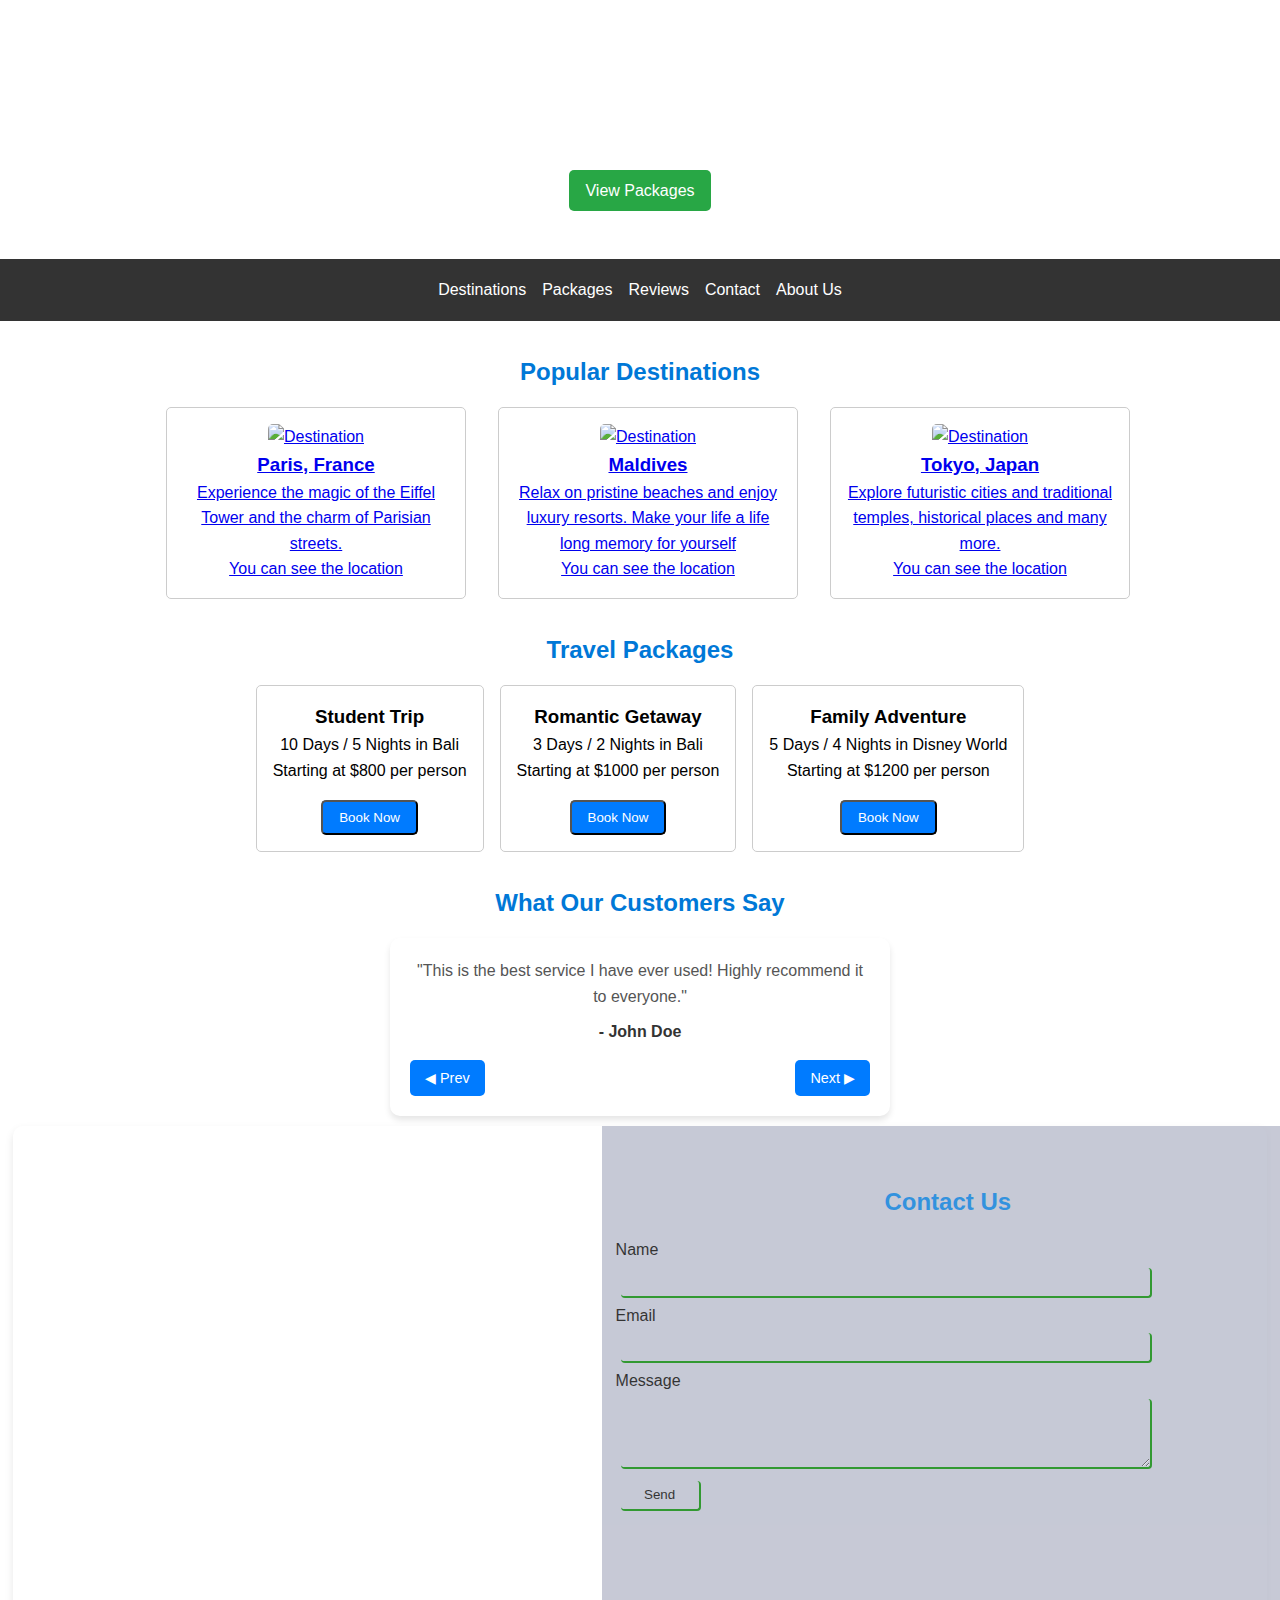
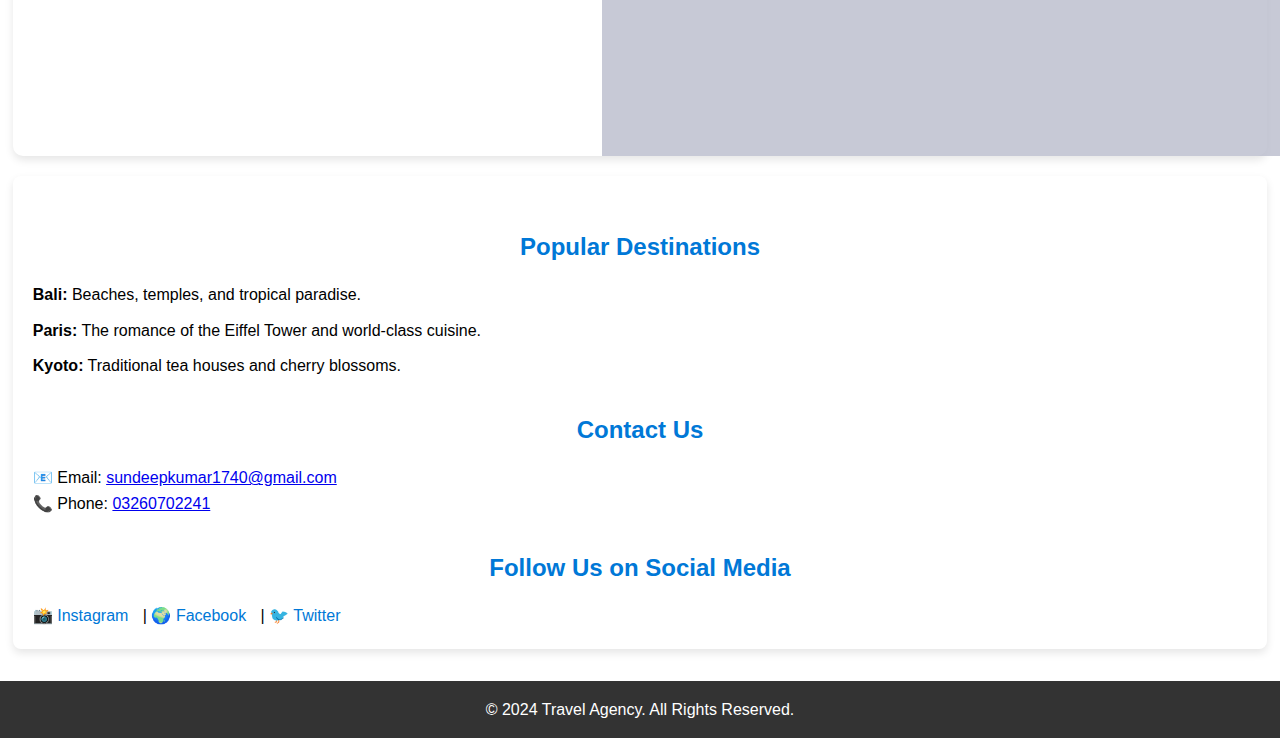
==== index.html @ 22fd6ca7 "initialize commit" ====
<!DOCTYPE html>
<html lang="en">
<head>
    <meta charset="UTF-8">
    <meta name="viewport" content="width=device-width, initial-scale=1.0">
    <title>Travel Agency</title>
    <link rel="stylesheet" href="style/styles.css">
    <link rel="stylesheet" href="style/responsive.css">
</head>
<body>
    <header>
        <div class="hero">
            <h1>Explore the World with Us!</h1>
            <p>Your next adventure is just a click away</p>
            <a href="#packages" class="btn">View Packages</a>
        </div>
    </header>

    <nav class="navBar active">
        <ul>
            <li><a href="#destinations">Destinations</a></li>
            <li><a href="#packages">Packages</a></li>
            <li><a href="#reviews">Reviews</a></li>
            <li><a href="#contact">Contact</a></li>
            <li><a href="#about">About Us</a></li>
        </ul>
    </nav>

    <main>
        <!-- Destinations Section -->
        <section id="destinations">
            <h2>Popular Destinations</h2>
            <div class="grid">
                <a target="_blank" href="paris/paris.html">
                <div class="card">
                    <img src="https://media.timeout.com/images/106181719/750/562/image.jpg" alt="Destination" class="img">
                    <h3>Paris, France</h3>
                    <p>Experience the magic of the Eiffel Tower and the charm of Parisian streets.</p>
                    <div class="location">
                        <a target="_blank" href="https://www.google.com/maps/place/Paris/data=!4m2!3m1!1s0x47e66e1f06e2b70f:0x40b82c3688c9460?sa=X&ved=1t:155783&ictx=111">You can see the location</a>
                    </div>
                </div>
            </a>
                <a target="_blank" href="maldives/maldives.html">
                <div class="card">
                    <img src="https://media.cnn.com/api/v1/images/stellar/prod/230516112548-01-crossroads-maldives-aerial.jpg?c=original&q=h_447,c_fill" alt="Destination" class="img">
                    <h3>Maldives</h3>
                    <p>Relax on pristine beaches and enjoy luxury resorts. Make your life a life long memory for yourself</p>
                    <div class="location">
                        <a target="_blank" href="https://www.google.com/maps/place/maldives/data=!4m2!3m1!1s0x24b599bfaafb7bbd:0x414509e181956289?sa=X&ved=1t:155783&ictx=111">You can see the location</a>
                    </div>
                </div>
                </a>
                <a target="_blank" href="tokyo/tokyo.htm">
                <div class="card">
                    <img src="https://media.nomadicmatt.com/2024/tokyothings.jpeg" alt="Destination" class="img">
                    <h3>Tokyo, Japan</h3>
                    <p>Explore futuristic cities and traditional temples, historical places and many more.</p>
                    <div class="location">
                        <a target="_blank" href="https://www.google.com/maps/place/tokyo/data=!4m2!3m1!1s0x605d1b87f02e57e7:0x2e01618b22571b89?sa=X&ved=1t:155783&ictx=111">You can see the location</a>
                    </div>
                </div>
                </a>
            </div>
        </section>

        <!-- Packages Section -->
        <section id="packages">
            <h2>Travel Packages</h2>
            <div class="grid">
                <div class="card">
                    <h3>Student Trip</h3>
                    <p>10 Days / 5 Nights in Bali</p>
                    <p>Starting at $800 per person</p>
                    <button class="btn">Book Now</button>
                </div>
                <div class="card">
                    <h3>Romantic Getaway</h3>
                    <p>3 Days / 2 Nights in Bali</p>
                    <p>Starting at $1000 per person</p>
                    <button class="btn">Book Now</button>
                </div>
                <div class="card">
                    <h3>Family Adventure</h3>
                    <p>5 Days / 4 Nights in Disney World</p>
                    <p>Starting at $1200 per person</p>
                    <button class="btn">Book Now</button>
                </div>
            </div>
        </section>

        <!-- Reviews Section -->
        <section id="reviews">
            <h2>What Our Customers Say</h2>
            <div class="testimonial-container">
                <div class="testimonial active">
                    <p>"This is the best service I have ever used! Highly recommend it to everyone."</p>
                    <div class="author">- John Doe</div>
                </div>
                <div class="testimonial">
                    <p>"Amazing experience! Customer support was outstanding and very helpful."</p>
                    <div class="author">- Jane Smith</div>
                </div>
                <div class="testimonial">
                    <p>"I have seen great results in just a few weeks. Totally worth it!"</p>
                    <div class="author">- Emily Davis</div>
                </div>
                <div class="controls">
                    <button id="prev">&#9664; Prev</button>
                    <button id="next">Next &#9654;</button>
                </div>
            </div>
        </section>

        <!-- Contact Section -->
        <section id="contact">
            <form id="contactForm">
                <h2>Contact Us</h2>
                <label for="name">Name</label>
                <input type="text" id="name" name="name" required class="input">

                <label for="email"><p class="label">Email</p></label>
                <input type="email" id="email" name="email" required class="input">

                <label for="message">Message</label>
                <textarea id="message" name="message" rows="5" required class="input textarea"></textarea>

                <button type="submit" class="input" id="sbtm">Send</button>
                <p id="formResponse"></p>
            </form>
        </section>

        <!-- About Us Section -->
        <section id="about">
            <div class="container">
                <h2>Popular Destinations</h2>
                <ul>
                    <li><strong>Bali:</strong> Beaches, temples, and tropical paradise.</li>
                    <li><strong>Paris:</strong> The romance of the Eiffel Tower and world-class cuisine.</li>
                    <li><strong>Kyoto:</strong> Traditional tea houses and cherry blossoms.</li>
                </ul>
        
                <div class="contact">
                    <h2>Contact Us</h2>
                    <p>
                        📧 Email: <a href="mailto:sundeepkumar1740@gmail.com">sundeepkumar1740@gmail.com</a><br>
                        📞 Phone: <a href="tel:+03260702241">03260702241</a>
                    </p>
                </div>
        
                <div class="social">
                    <h2>Follow Us on Social Media</h2>
                    <p>
                        📸 <a href="#">Instagram</a> | 🌍 <a href="#">Facebook</a> | 🐦 <a href="#">Twitter</a>
                    </p>
                </div>
            </div>
        </section>
    </main>

    <footer>
        <p>&copy; 2024 Travel Agency. All Rights Reserved.</p>
    </footer>



    <script src="script/script.js" defer></script>
    <script src="script/responsive.js"></script>
    <script src="https://kit.fontawesome.com/7ae84f8337.js" crossorigin="anonymous"></script>
</body>
</html>
---- style/styles.css ----
/* Basic Reset */
* {
    margin: 0;
    padding: 0;
    box-sizing: border-box;
}

html{
    scroll-behavior: smooth;
}

body {
    font-family: Arial, sans-serif;
    line-height: 1.6;
}

header{
    background: url('https://encrypted-tbn0.gstatic.com/images?q=tbn:ANd9GcT0b5gqTaylvl66A-fNLn7M8ev5IpdPEl6emw&s') no-repeat center center/cover;
    color: #fff;
    text-align: center;
    padding: 3rem 1rem;
}
/* header .hero {
    background: url('https://encrypted-tbn0.gstatic.com/images?q=tbn:ANd9GcT0b5gqTaylvl66A-fNLn7M8ev5IpdPEl6emw&s') no-repeat center center/cover;
    color: #fff;
    text-align: center;
    padding: 3rem 1rem;
} */

header .hero h1 {
    font-size: 2.5rem;
    margin-bottom: 1rem;
}

header .hero .btn {
    background: #28a745;
    color: #fff;
    padding: 0.5rem 1rem;
    text-decoration: none;
    border-radius: 5px;
    margin-top: 1rem;
}

nav {
    background: #333;
    color: #fff;
    text-align: center;
    padding: 0.5rem 0;
}

nav ul {
    list-style: none;
    display: flex;
    justify-content: center;
    gap: 1rem;
}

nav ul li a {
    color: #fff;
    text-decoration: none;
}

h2 {
    margin: 2rem 0 1rem;
    text-align: center;
}

.grid {
    display: flex;
    gap: 1rem;
    justify-content: center;
    flex-wrap: wrap;
}

.card {
    border: 1px solid #ccc;
    padding: 1rem;
    text-align: center;
    max-width: 300px;
    border-radius: 5px;
}
.card:hover{
    transition: all .5s ease-out;
    transform: scale(1.1);
}

.card img {
    width: 250px;
    height: 200px;
    border-radius: 5px;
}

.btn {
    display: inline-block;
    background: #007bff;
    color: #fff;
    padding: 0.5rem 1rem;
    text-decoration: none;
    border-radius: 5px;
    margin-top: 1rem;
}
.btn:hover {
    transition: all .2s ease-in;
   background-color: black;
}

#reviews{
    text-align: center;
    width: 80%;
    margin: auto;
}

.testimonial-container {
    margin: auto;
    width: 500px;
    text-align: center;
    background: #fff;
    padding: 20px;
    border-radius: 10px;
    box-shadow: 0 4px 6px rgba(0, 0, 0, 0.1);
    position: relative;
    margin-bottom: 10px;
}

.testimonial {
    display: none;
    opacity: 0;
    transition: opacity 0.5s;
}

.testimonial.active {
    display: block;
    opacity: 1;
}

.testimonial p {
    font-size: 1rem;
    color: #555;
}

.testimonial .author {
    margin-top: 10px;
    font-weight: bold;
    color: #333;
}

.controls {
    display: flex;
    justify-content: space-between;
    margin-top: 15px;
}

.controls button {
    background-color: #007BFF;
    color: white;
    border: none;
    padding: 10px 15px;
    border-radius: 5px;
    cursor: pointer;
    font-size: 0.9rem;
}

.controls button:hover {
    background-color: #0056b3;
}

cite{
    font-size: 20px;
    font-family: fantasy;
}

.input{
    background: transparent;
    border: none;
    border-bottom: 2px solid green;
    border-right: 2px solid green;
    margin: 5px;
    outline: none;
    display: block;
    width: 80%;
    border-radius: 4px;
    height: 30px;
}

.textarea{
    height: 70px;
}

#sbtm{
    width: 80px;
    margin-top: 12px;
}


#contact{
    box-shadow: 0 4px 8px rgba(0, 0, 0, 0.1);
    border-radius: 10px;
    background-image: url('https://media.istockphoto.com/id/1283120630/photo/portrait-of-focused-woman-in-headphones-taking-part-in-webinar-in-office.jpg?s=612x612&w=0&k=20&c=CrbsFsluBfo8qrZ3S6dLLbw1zsI3wxzKDTIkfkVgUqI=');
    background-size: cover;
    background-position: center;
    width: 98%;
    height: 70vh;
    margin: auto;
}

#contactForm{
    opacity: 0.8;
    position: absolute;
    right: 0;
    background: #b9bccc;
    padding-left: 14px;
    padding-top: 25px;
    width: 53%;
    height: 70%;
}

.container {
    max-width: 98%;
    margin: 20px auto;
    padding: 20px;
    background: #fff;
    border-radius: 8px;
    box-shadow: 0 4px 8px rgba(0, 0, 0, 0.1);
}
h2 {
    color: #0078d7;
}
ul {
    list-style-type: none;
    padding: 0;
}
ul li {
    margin: 10px 0;
}
.contact, .social {
    margin-top: 20px;
}
.social a {
    margin-right: 10px;
    text-decoration: none;
    color: #0078d7;
}
.social a:hover {
    text-decoration: underline;
}

footer {
    background: #333;
    color: #fff;
    text-align: center;
    padding: 1rem 0;
    margin-top: 2rem;
}
---- style/responsive.css ----
@media only screen and (max-width: 500px) {
    .testimonial-container{
        width: 300px;
    }

    #contactForm{
        position: relative;
        height: 100%;
        width: 100%;
    }

    header .hero h1{
        font-size: 1.3rem;
    }

    header .hero .btn{
        height: 35px;
        font-size: 12px;
    }

    nav ul{
        background-color: black;
    }

    nav ul li{
        margin: 0px;
        padding: 0;
        font-size: 12px;
    }

    #contact{
        height: 300px;
    }

    #contactForm {
        padding: 0;
    }
    #contactForm h2{
        font-size: 1.3rem ;
        margin: 0;
        padding: 0;
    }
    .input{
        height:25px;
    }
}
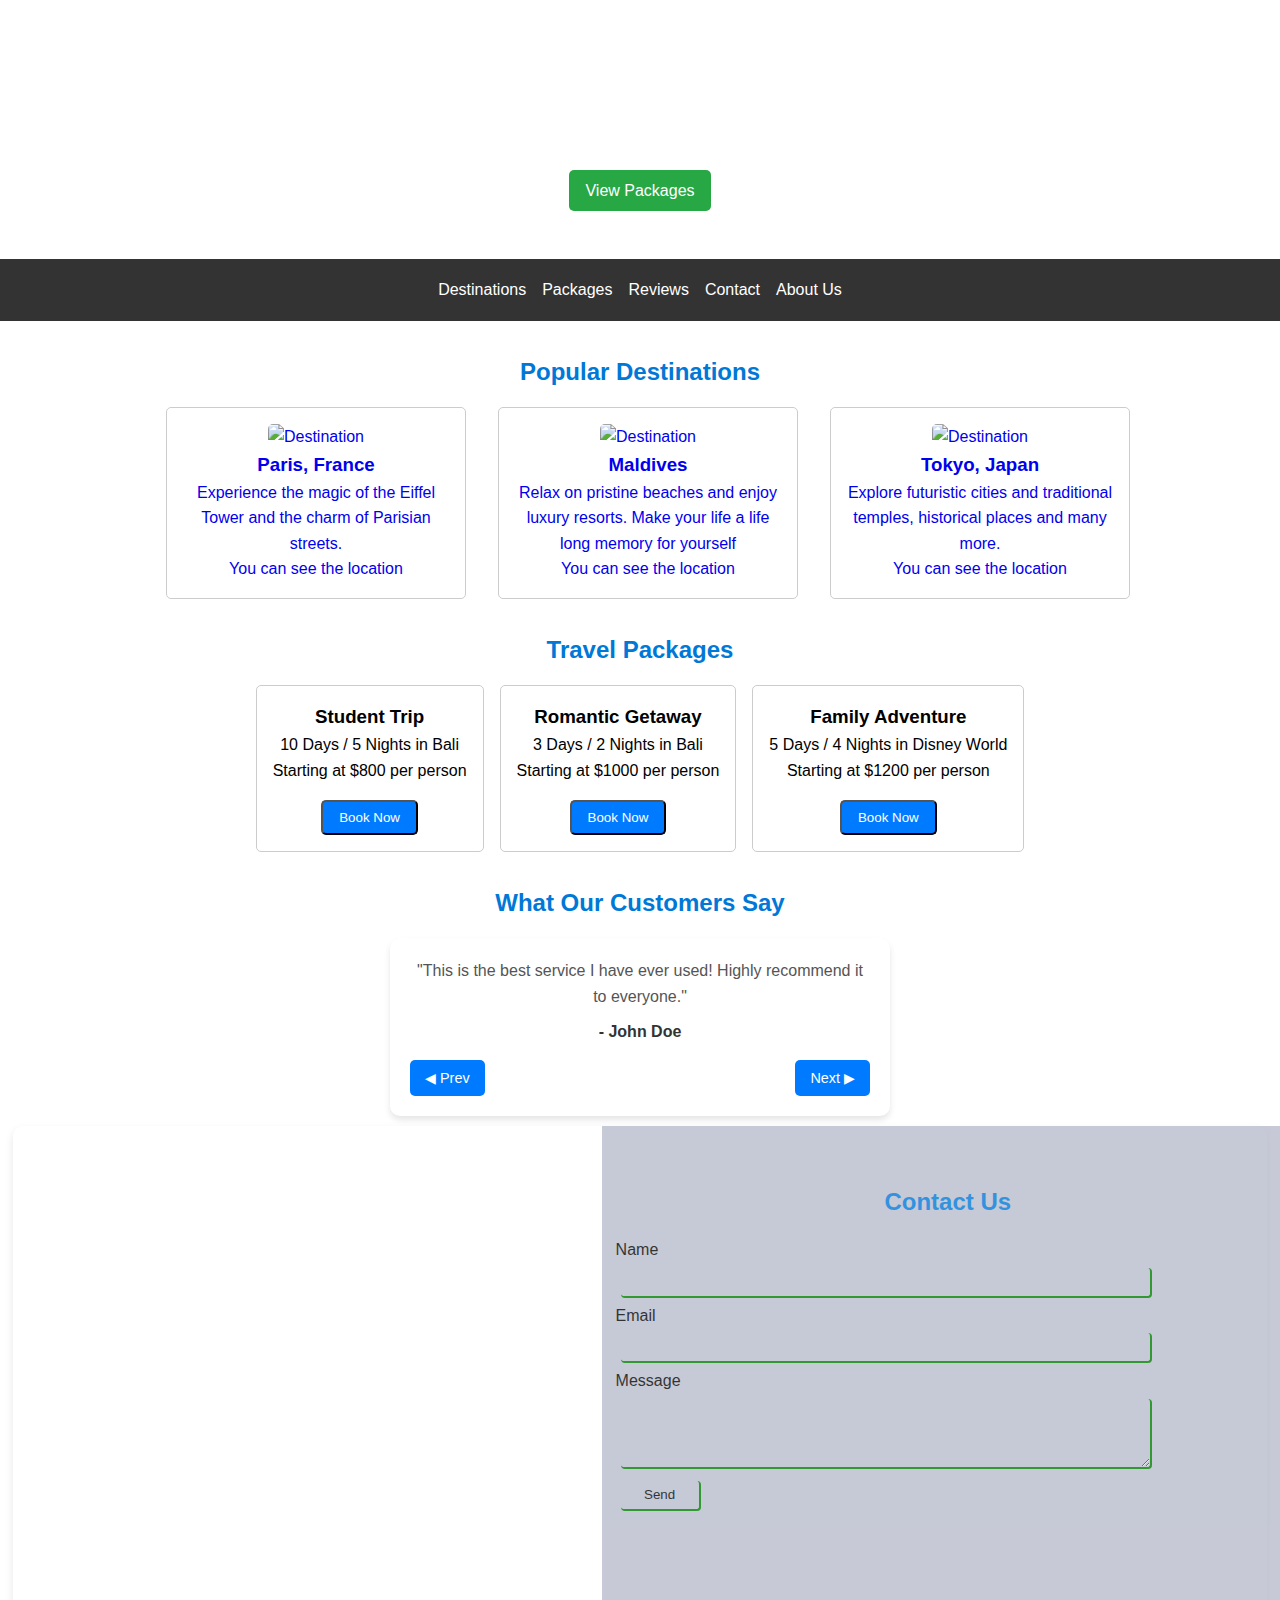
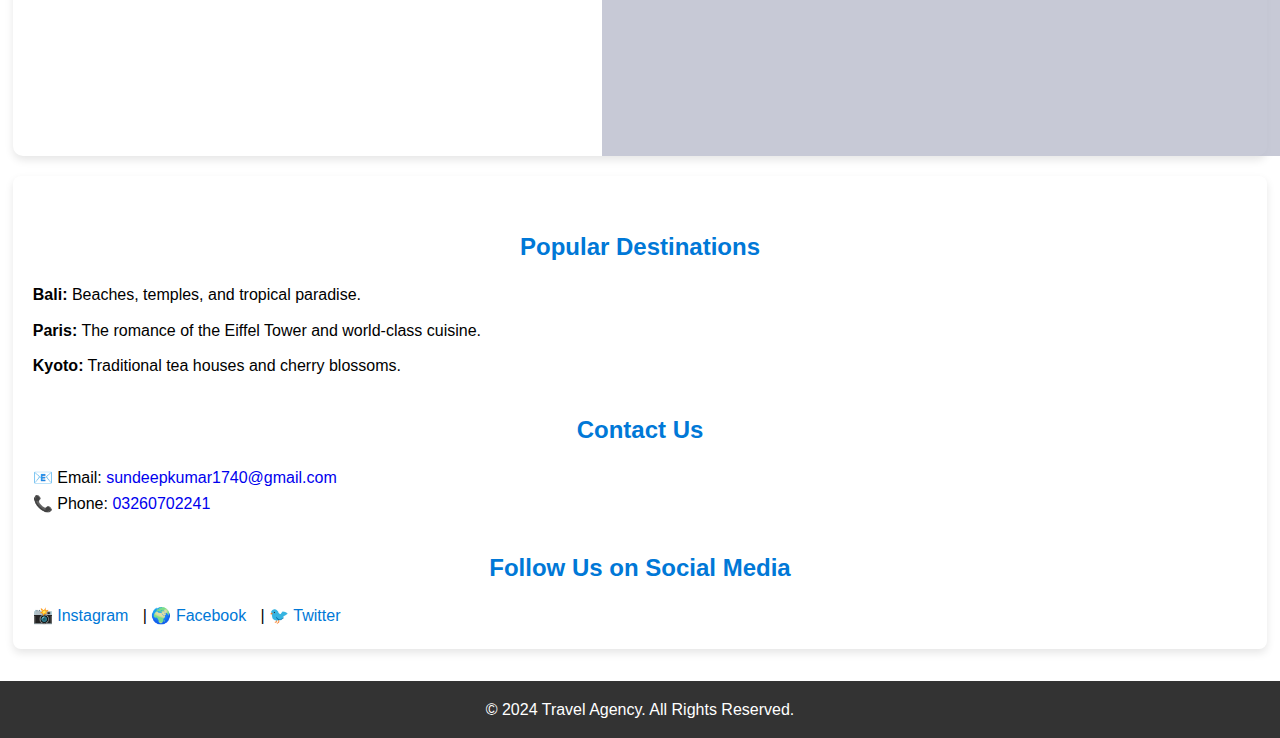
==== commit 8acb7a0c: "Update index.html" ====
--- a/index.html
+++ b/index.html
@@ -72,19 +72,19 @@
                     <h3>Student Trip</h3>
                     <p>10 Days / 5 Nights in Bali</p>
                     <p>Starting at $800 per person</p>
-                    <button class="btn">Book Now</button>
+                    <button class="btn"><a href="booking.html">Book Now</a></button>
                 </div>
                 <div class="card">
                     <h3>Romantic Getaway</h3>
                     <p>3 Days / 2 Nights in Bali</p>
                     <p>Starting at $1000 per person</p>
-                    <button class="btn">Book Now</button>
+                    <button class="btn"><a href="booking.html">Book Now</a></button>
                 </div>
                 <div class="card">
                     <h3>Family Adventure</h3>
                     <p>5 Days / 4 Nights in Disney World</p>
                     <p>Starting at $1200 per person</p>
-                    <button class="btn">Book Now</button>
+                    <button class="btn"><a href="booking.html">Book Now</a></button>
                 </div>
             </div>
         </section>
--- a/style/styles.css
+++ b/style/styles.css
@@ -102,6 +102,15 @@
 .btn:hover {
     transition: all .2s ease-in;
    background-color: black;
+}
+
+a{
+    text-decoration: none;
+}
+
+.btn a{
+    text-decoration: none;
+    color: white;
 }
 
 #reviews{
